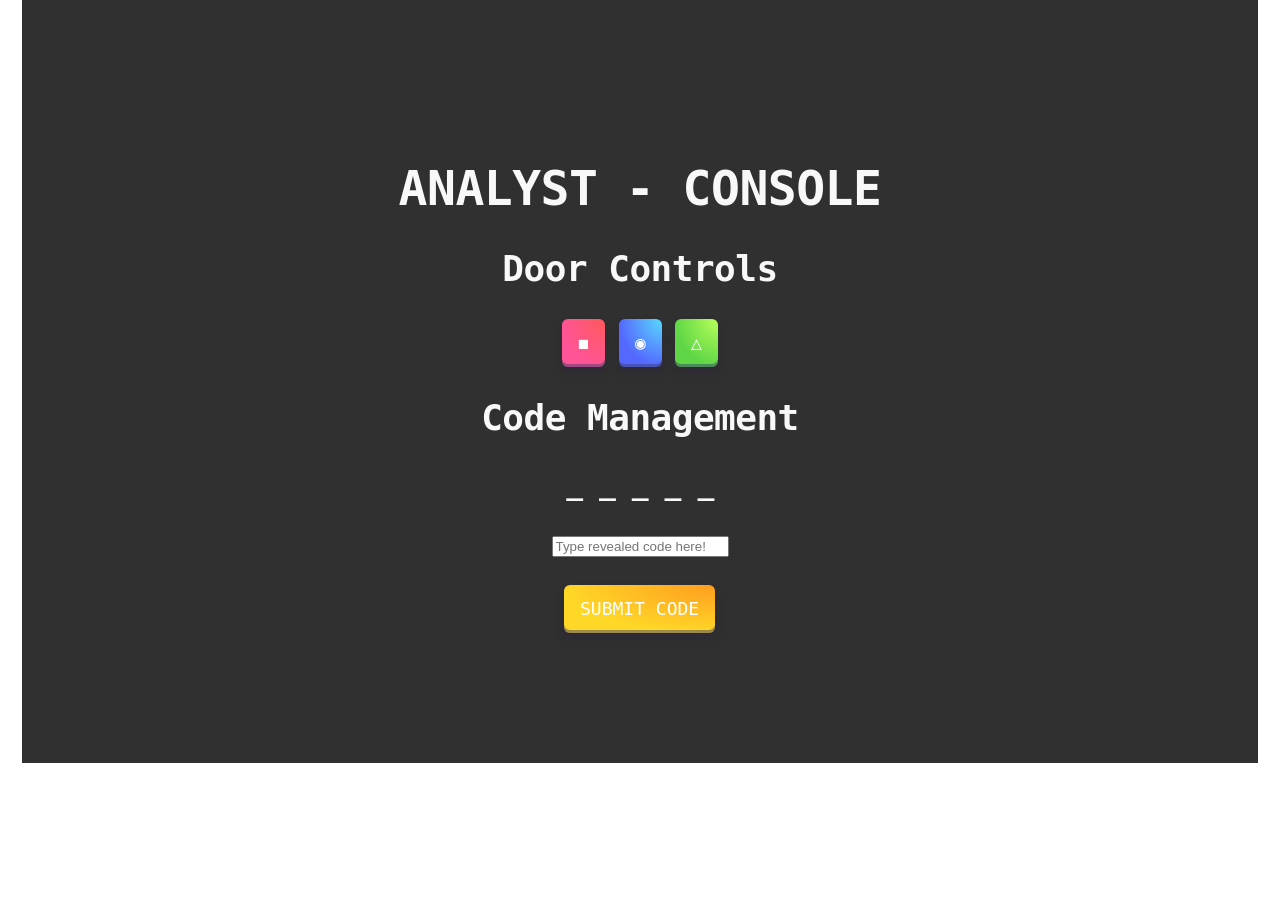
==== public/2D.html @ 2f8f4abb "SECRET CODE AND LETTER BUTTONS WORK!" ====
<!DOCTYPE html>
<html>
<!-- TO DO: -->
<!-- 
- Figure out how to toggle the letters on and off remotely
- Figure out how to import models into AFRAME and how the physics works
- If models and physics cannot be figured out in a day, switch to static, one room button combo puzzle
- Figure out how to have the text thing work properly
- Style and textures?
 -->
<head>
    <title>The ANALYST View</title>
    <meta charset="utf-8" />
    <script src="https://aframe.io/releases/1.5.0/aframe.min.js"></script>
    <link rel="stylesheet" href="css/indexStyle.css">
    <link rel="stylesheet" href="css/AnalystStyle.css">
</head>

<body>
    <div class="Menu">
        <!-- our buttond to tell others -->
        <h1>ANALYST - CONSOLE</h1>
        <h2>Door Controls</h2>
        <button class="button-29 red" id="red"
            style="background-color:rgb(255, 0, 0); color:rgb(255, 255, 255)">◼</button>
        <button class="button-29 blue" id="blue"
            style="background-color:rgb(0, 0, 255); color:rgb(255, 255, 255)">◉</button>
        <button class="button-29 green" id="green"
            style="background-color:rgb(0, 255, 0); color:rgb(255, 255, 255)">△</button>
        <h2>Code Management</h2>
        <h3 id="letter1">    _   </h3> 
        <h3 id="letter2">    _   </h3>
        <h3 id="letter3">    _   </h3>
        <h3 id="letter4">    _   </h3>
        <h3 id="letter5">    _   </h3>
        <br>
        <br>
        <label class="input">
            <input id="check" class="input__field" type="text" placeholder="Type revealed code here!"/>
          </label>
          <br>
          <br>
        <button class="button-29 gold" id="gold"
        style="background-color:rgb(255, 217, 0); color:rgb(255, 255, 255)">SUBMIT CODE</button>
    </div>
    <!-- this is magic code created when the node server runs -->
    <!-- //VERY HANDY! https://socket.io/docs/v3/emit-cheatsheet/  -->
    <script src="/socket.io/socket.io.js"></script>
    <script>
        let socket = io();

        socket.on('connect', (userData) => {
            console.log('I exist!');
            let showletter1 = false
            let showletter2 = false
            let showletter3 = false
            let showletter4 = false
            let showletter5 = false


            //put code here so that we know that socket.io has initailized ...
            document.querySelector('#red').addEventListener('click', function () {
                socket.emit('red');
            });

            document.querySelector('#blue').addEventListener('click', function () {
                socket.emit('blue');
            });

            document.querySelector('#green').addEventListener('click', function () {
                socket.emit('green');
            });

            // document.querySelector('#gold').addEventListener('click', function () {
            //     socket.emit('gold');
            // });

            //listen to event from server
            socket.on('color_change', (data) => {
                let colorStr = 'rgb(' + data.r + ',' + data.g + ',' + data.b + ')';
                console.log('color_change:' + colorStr);
                document.body.style.backgroundColor = colorStr;
            });

            //listen to event from server
            socket.on('show_letter_1', (data) => {
                let show1 = data;
                console.log('letter1:' + show1);
                showletter1 = show1;
            });
            //listen to event from server
            socket.on('show_letter_2', (data) => {
                let show2 = data;
                console.log('letter2:' + show2);
                showletter2 = show2;
            });
            //listen to event from server
            socket.on('show_letter_3', (data) => {
                let show3 = data;
                console.log('letter3:' + show3);
                showletter3 = show3;
            });
            //listen to event from server
            socket.on('show_letter_4', (data) => {
                let show4 = data;
                console.log('letter4:' + show4);
                showletter4 = show4;
            });
            //listen to event from server
            socket.on('show_letter_5', (data) => {
                let show5 = data;
                console.log('letter5:' + show5);
                showletter5 = show5;
            });
        });

    </script>
        <script src="letterToggle.js"></script>
        <script src="checkCode.js"></script>
</body>

</html>
---- public/css/indexStyle.css ----
.Menu {
    margin-top: -10px;
    margin-left: -10px;
    margin-right: -10px;
    margin-bottom: 10px;
    padding: 130px;
    background-color: rgb(48, 48, 48);
    background-position: center center;
    color: rgb(248, 248, 248);
    font-family: "JetBrains Mono", monospace;
    text-align: center;
    font-size: 150%;
    letter-spacing: -0.5px;
}

.Menu p {
    font-size: smaller;
}

.Menu a {
    color: #c0c0c0;
    font-family: Georgia, 'Times New Roman', Times, serif;
    font-size: larger;
    text-decoration: none;
}

.Menu a:hover{
    color: #ffffff;
    font-family: Georgia, 'Times New Roman', Times, serif;
    text-decoration: none;
}

.Menu a:active{
    color: #686868;
    font-family: Georgia, 'Times New Roman', Times, serif;
    text-decoration: none;
}

.Menu a:focus{
    color: #ff831d;
    font-family: Georgia, 'Times New Roman', Times, serif;
    text-decoration: none;
}
---- public/css/AnalystStyle.css ----
/* CSS buttons from https://getcssscan.com/css-buttons-examples !*/
:root
{
    --size-bezel: .5rem;
    --size-radius: 4px;
    padding: 0 calc(var(--size-bezel) * 3);
    font-family: "JetBrains Mono", monospace;
}

h3 {
    display: inline;
}

.button-29 {
    align-items: center;
    appearance: none;
    border: 0;
    border-radius: 6px;
    box-shadow: rgba(45, 35, 66, .4) 0 2px 4px, rgba(45, 35, 66, .3) 0 7px 13px -3px, rgba(58, 65, 111, .5) 0 -3px 0 inset;
    box-sizing: border-box;
    color: #fff;
    cursor: pointer;
    display: inline-flex;
    font-family: "JetBrains Mono", monospace;
    height: 48px;
    justify-content: center;
    line-height: 1;
    list-style: none;
    overflow: hidden;
    padding-left: 16px;
    padding-right: 16px;
    position: relative;
    text-align: left;
    text-decoration: none;
    transition: box-shadow .15s, transform .15s;
    user-select: none;
    -webkit-user-select: none;
    touch-action: manipulation;
    white-space: nowrap;
    will-change: box-shadow, transform;
    font-size: 18px;
}

.red {
    background-image: radial-gradient(100% 100% at 100% 0, #ff5a5a 0, #ff5495 100%);
}

.red:focus {
    box-shadow: #e03c3c 0 0 0 1.5px inset, rgba(66, 35, 35, 0.4) 0 2px 4px, rgba(66, 35, 35, 0.3) 0 7px 13px -3px, #e03c3c 0 -3px 0 inset;
}

.red:hover {
    box-shadow: rgba(66, 35, 35, 0.4) 0 4px 8px, rgba(66, 35, 35, 0.3) 0 7px 13px -3px, #e03c3c 0 -3px 0 inset;
    transform: translateY(-2px);
}

.red:active {
    box-shadow: #e03c3c 0 3px 7px inset;
    transform: translateY(2px);
}

.blue {
    background-image: radial-gradient(100% 100% at 100% 0, #5adaff 0, #5468ff 100%);
}

.blue:focus {
    box-shadow: #3c4fe0 0 0 0 1.5px inset, rgba(45, 35, 66, .4) 0 2px 4px, rgba(45, 35, 66, .3) 0 7px 13px -3px, #3c4fe0 0 -3px 0 inset;
}

.blue:hover {
    box-shadow: rgba(45, 35, 66, .4) 0 4px 8px, rgba(45, 35, 66, .3) 0 7px 13px -3px, #3c4fe0 0 -3px 0 inset;
    transform: translateY(-2px);
}

.blue:active {
    box-shadow: #3c4fe0 0 3px 7px inset;
    transform: translateY(2px);
}

.green {
    background-image: radial-gradient(100% 100% at 100% 0, #b8ff5a 0, #5ed646 100%);
}

.green:focus {
    box-shadow: #3ce057 0 0 0 1.5px inset, rgba(35, 66, 47, 0.4) 0 2px 4px, rgba(35, 66, 38, 0.3) 0 7px 13px -3px, #3ce057 0 -3px 0 inset;
}

.green:hover {
    box-shadow: rgba(35, 66, 39, 0.4) 0 4px 8px,rgba(35, 66, 40, 0.3) 0 7px 13px -3px, #3ce044 0 -3px 0 inset;
    transform: translateY(-2px);
}

.green:active {
    box-shadow: #3ce04a 0 3px 7px inset;
    transform: translateY(2px);
}

.gold {
    background-image: radial-gradient(100% 100% at 100% 0, #ff9d1e 0, #ffd727 100%);
}

.gold:focus {
    box-shadow: #ffd900 0 0 0 1.5px inset, rgba(66, 63, 35, 0.4) 0 2px 4px, rgba(66, 66, 35, 0.3) 0 7px 13px -3px, #978100 0 -3px 0 inset;
}

.gold:hover {
    box-shadow: rgba(66, 64, 35, 0.4) 0 4px 8px,rgba(66, 63, 35, 0.3) 0 7px 13px -3px, #e0ac3c 0 -3px 0 inset;
    transform: translateY(-2px);
}

.gold:active {
    box-shadow: #e0c73c 0 3px 7px inset;
    transform: translateY(2px);
}
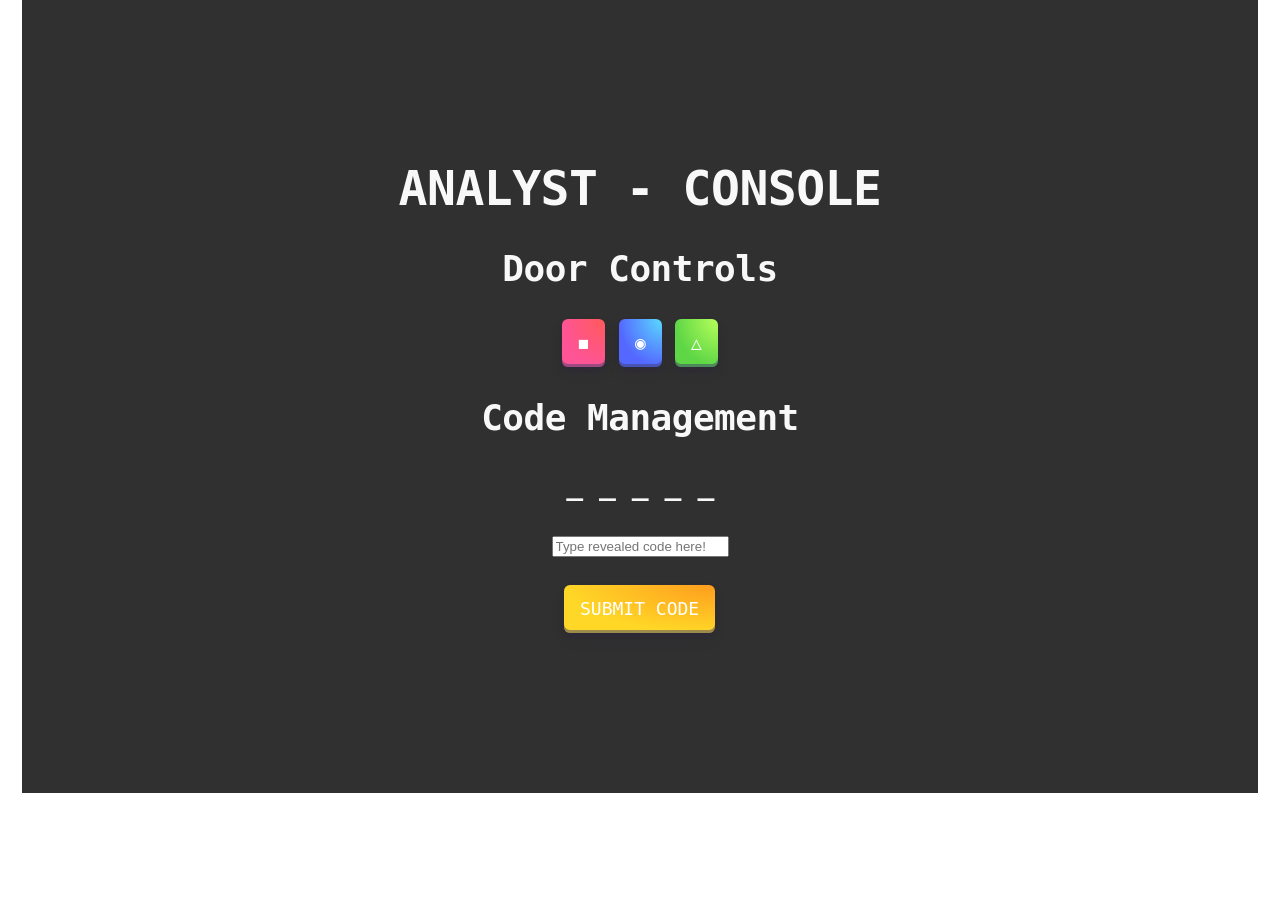
==== commit b55605a8: "New models" ====
--- a/public/2D.html
+++ b/public/2D.html
@@ -2,12 +2,15 @@
 <html>
 <!-- TO DO: -->
 <!-- 
-- Figure out how to toggle the letters on and off remotely
-- Figure out how to import models into AFRAME and how the physics works
-- If models and physics cannot be figured out in a day, switch to static, one room button combo puzzle
-- Figure out how to have the text thing work properly
-- Style and textures?
+- Nav mesh for maze
+- Nav mesh for doors
+- Case-less input
+- Competetive mode with door timer, no code, and alt maze path
+
+EASY
+- Style and texturing and audio 
  -->
+
 <head>
     <title>The ANALYST View</title>
     <meta charset="utf-8" />
@@ -28,20 +31,22 @@
         <button class="button-29 green" id="green"
             style="background-color:rgb(0, 255, 0); color:rgb(255, 255, 255)">△</button>
         <h2>Code Management</h2>
-        <h3 id="letter1">    _   </h3> 
-        <h3 id="letter2">    _   </h3>
-        <h3 id="letter3">    _   </h3>
-        <h3 id="letter4">    _   </h3>
-        <h3 id="letter5">    _   </h3>
+        <h3 id="letter1"> _ </h3>
+        <h3 id="letter2"> _ </h3>
+        <h3 id="letter3"> _ </h3>
+        <h3 id="letter4"> _ </h3>
+        <h3 id="letter5"> _ </h3>
         <br>
         <br>
         <label class="input">
-            <input id="check" class="input__field" type="text" placeholder="Type revealed code here!"/>
-          </label>
-          <br>
-          <br>
+            <input id="check" class="input__field" type="text" placeholder="Type revealed code here!" />
+        </label>
+        <br>
+        <br>
         <button class="button-29 gold" id="gold"
-        style="background-color:rgb(255, 217, 0); color:rgb(255, 255, 255)">SUBMIT CODE</button>
+            style="background-color:rgb(255, 217, 0); color:rgb(255, 255, 255)">SUBMIT CODE</button>
+
+            <h2 id="victoryText"> </h2>
     </div>
     <!-- this is magic code created when the node server runs -->
     <!-- //VERY HANDY! https://socket.io/docs/v3/emit-cheatsheet/  -->
@@ -115,8 +120,9 @@
         });
 
     </script>
-        <script src="letterToggle.js"></script>
-        <script src="checkCode.js"></script>
+    <script src="letterToggle.js"></script>
+    <script src="checkCode.js"></script>
+    <script src="youWin.js"></script>
 </body>
 
 </html>
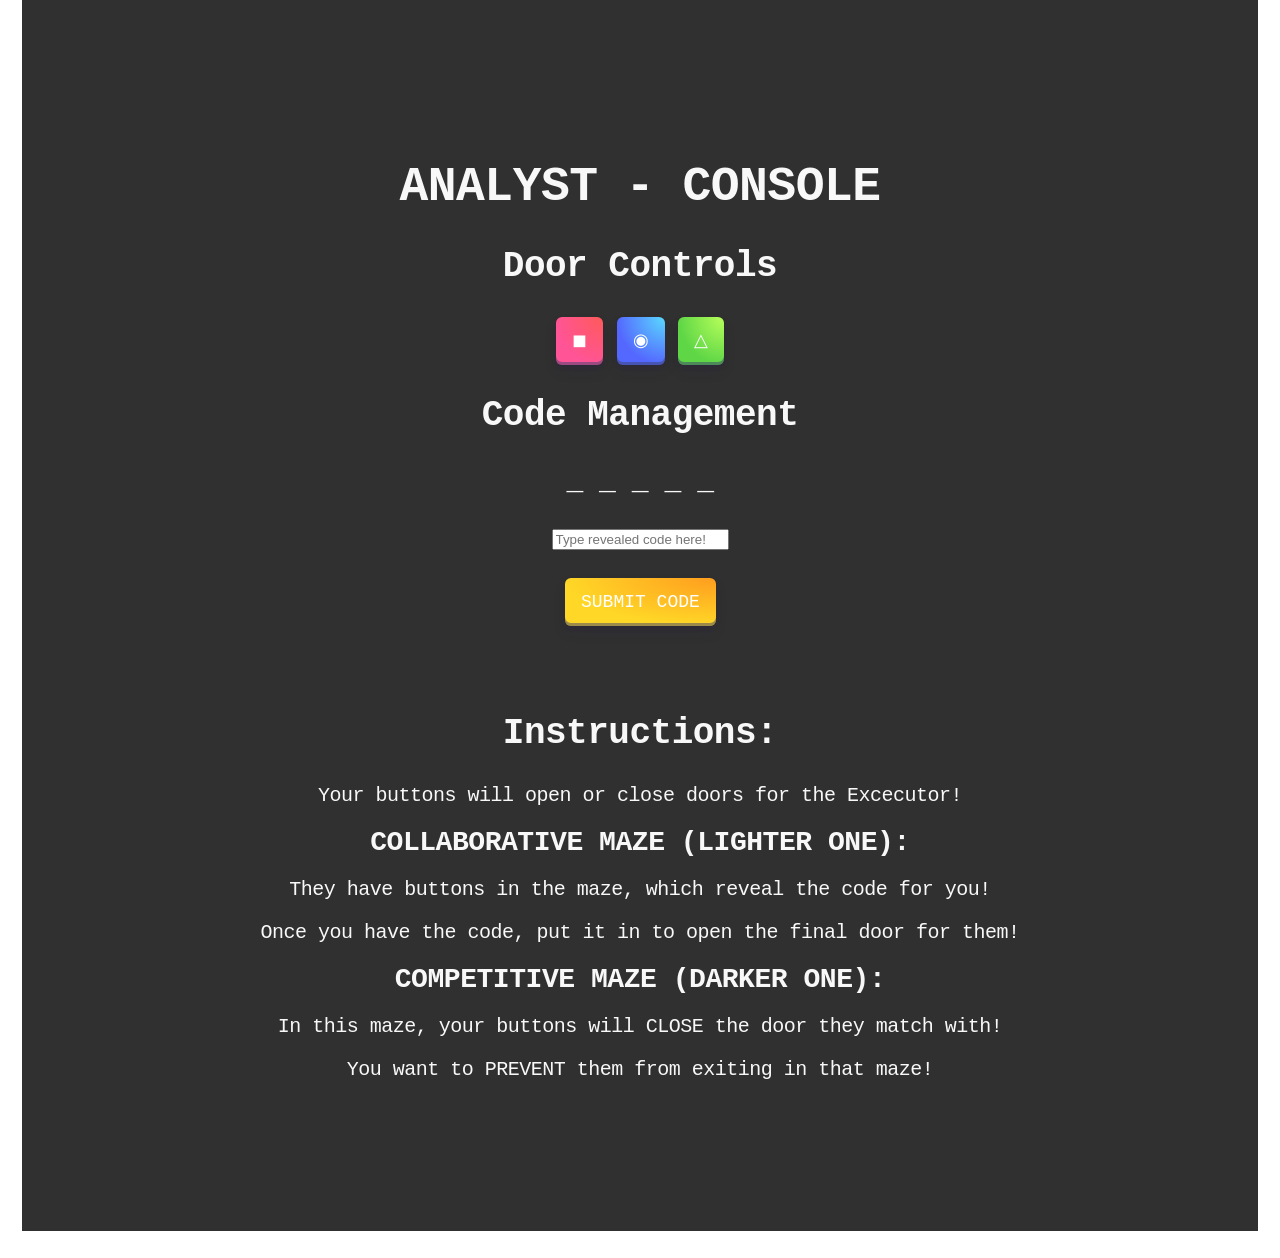
==== commit ad57b496: "VS Maze done! Add instructions, sounds, and timers next!" ====
--- a/public/2D.html
+++ b/public/2D.html
@@ -2,13 +2,18 @@
 <html>
 <!-- TO DO: -->
 <!-- 
-- Nav mesh for maze
-- Nav mesh for doors
 - Case-less input
-- Competetive mode with door timer, no code, and alt maze path
+Competetive
+- Door timer
+    - Have button for 3D player that turns on the door cooldowns?
+    - Maybe use setTimeout()?
+    - https://www.w3schools.com/js/js_timing.asp
 
 EASY
-- Style and texturing and audio 
+Style and texturing and audio 
+- Shapes on the doors
+- Door switch sound
+- Instructions in front of player in 3D and on screen in 2D
  -->
 
 <head>
@@ -47,6 +52,16 @@
             style="background-color:rgb(255, 217, 0); color:rgb(255, 255, 255)">SUBMIT CODE</button>
 
             <h2 id="victoryText"> </h2>
+            <br>
+            <h2>Instructions:</h2>
+            <p>Your buttons will open or close doors for the Excecutor!</p>
+            <h3> COLLABORATIVE MAZE (LIGHTER ONE):</h3>
+            <p>They have buttons in the maze, which reveal the code for you!</p>
+            <p>Once you have the code, put it in to open the final door for them!</p>
+            <h3> COMPETITIVE MAZE (DARKER ONE):</h3>
+            <p>In this maze, your buttons will CLOSE the door they match with!</p>
+            <p>You want to PREVENT them from exiting in that maze!</p>
+            
     </div>
     <!-- this is magic code created when the node server runs -->
     <!-- //VERY HANDY! https://socket.io/docs/v3/emit-cheatsheet/  -->
